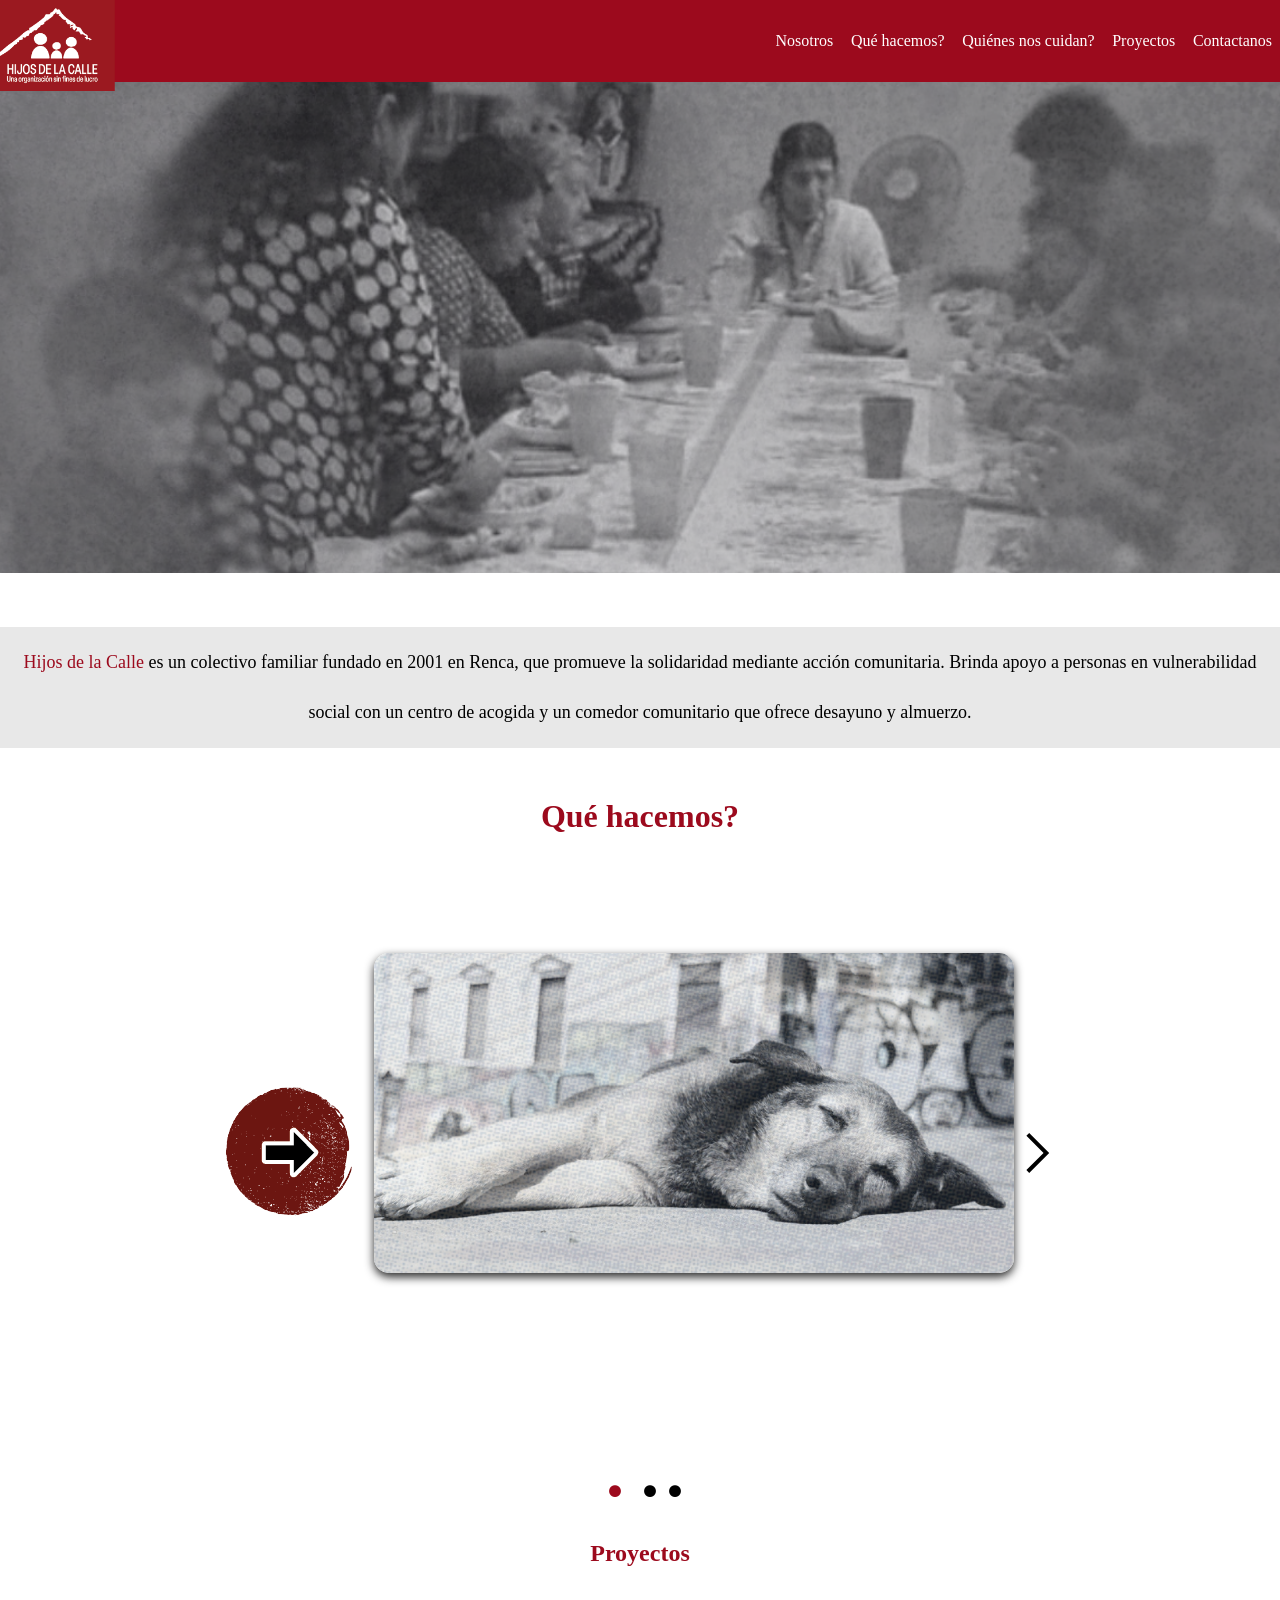
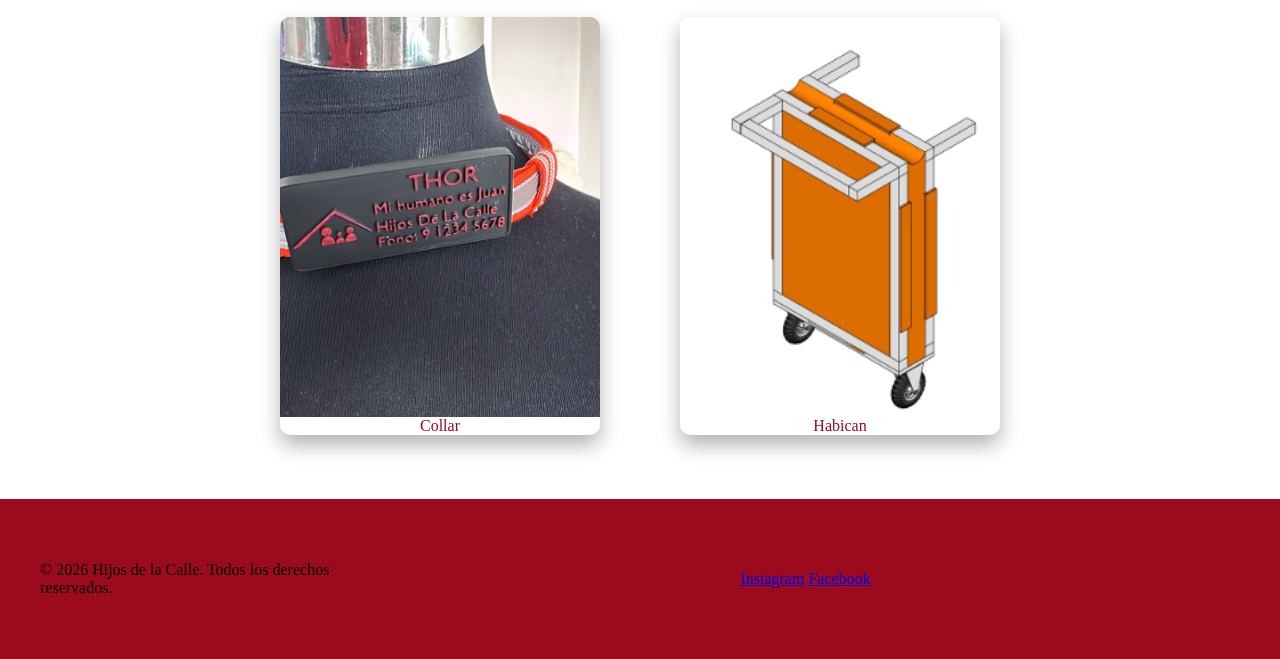
==== index.html @ 7b341426 "update flecha" ====
<!DOCTYPE html>
<html lang="en">
<head>
    <meta charset="UTF-8">
    <meta name="viewport" content="width=device-width, initial-scale=1.0">
    <title>Hijos de la calle</title>
    <link rel="stylesheet" href="styles.css">
</head> 

<body>
     <!-- Inicio de menu -->
    <header>

        <div class="menu">
            
            <nav>
            <ul> <!-- creo una lista-->
                <li><a href="#nosotros">Nosotros</a></li>
                <li><a href="#que-hacemos">Qué hacemos?</a></li>
                <li><a href="Paginas/Quienes-nos-cuidan.html">Quiénes nos cuidan?</a></li> 
                <li><a href="#proyectos">Proyectos</a></li>
                <li><a href="#footer">Contactanos</a></li> 
                
            </ul>
            </nav>
        </div>
        <img class="Logo" src="Fotos/logo-Fundacion.png" alt="Logo"><!-- aqui va una foto-->
    </header>
    <section id="nosotros">
    <!--Fin de menu-->
    <!--Nosotros inicio-->
    <img class="nosotros-img" src="Fotos/img_Inicial.png" alt="nosotros-img"><!-- aqui va una foto-->

    <div class="caja-texto">
        <p class="Descripcion"><span class="destacado">Hijos de la Calle</span> es un colectivo familiar fundado en 2001 en Renca, que promueve la solidaridad mediante acción comunitaria.
                                Brinda apoyo a personas en vulnerabilidad social con un centro de acogida y un comedor comunitario que ofrece desayuno y almuerzo.</p>
     <section id="que-hacemos">    
    </div></section>
  
    <!--Nosotros fin-->
    <!--Que hacemos inicio-->
    <h1 class="Titulo">Qué hacemos?</h1>  
  <!--que hacemos-->
    <div class="solo-carrusel"> 
        <div class="carrusel">
            <div class="atras">
                <img id="atras" src="../Fotos/Flecha-iz.png" alt="atras" loading="lazy">
            </div>
            <div class="Imagenes">
                <div id="img">
                        <img class="img" src="Fotos/Perro.png" alt="imagen 1 " loading="lazy">


                </div>
                <div id="texto" class="texto">
                    <h3></h3>
                    <p> </p>
                </div>
            </div>
            <div class="adelante" id="adelante">
                <img src="../Fotos/adelante.svg" alt="adelante " loading="lazy">
            </div>    
        </div>
    <div class="puntos" id="puntos"> </div>
    <script src=../scipt.js></script>
    </div>
    </section>
    <!--Que hacemos fin-->
    <!--Proyectos-->
<section id="proyectos">
    <h1 class="Titulo">Proyectos</h1>
    <div class="contenedor">
        <a href="Paginas/Collar.html" class="tarjeta">
            <img src="Fotos/collar.jpeg"alt="Collar">
            <div class="Titulo">Collar</div>
        </a>
        <a href="Paginas/Habican.html" class="tarjeta">
            <img src="Fotos/habican.png" alt="Habican">
            <div class="Titulo">Habican</div>
        </a>
    </div>
    <!--Proyectos fin-->
    <!--Footer inicio-->
    <section id="footer"></section>
    <footer class="caja-texto-footer">
    <p>© 2026 Hijos de la Calle. Todos los derechos reservados.</p>

    <div class="Titulo">
        <a href="https://www.instagram.com/hijosdelacalle_ong/">Instagram</a>
        <a href="https://www.facebook.com/p/HIJOS-De-La-CALLE-100064414102923/">Facebook</a>
    </div>
</footer>
    <!--Footer fin-->
</body>
</html>
---- styles.css ----
/* !======================================================== */
/* ! FUENTES */
/* !======================================================== */

@font-face {
    font-family: 'FormaEx';
    src: url(Fonts/FormaDJRMicro-ExtraBoldItalic-Testing.otf) format('truetype');
    font-family: 'CascadiaCode';
    src: url(Fonts/CascadiaMonoNF.ttf) format('truetype');
}
/*!===================================*/
/*!            default                  */
/*! =================================== */

/* !======================================================== */
/* ! VARIABLES */
/* !======================================================== */

:root{
    /*Colores*/
    --primary-color: rgb(156, 10, 29);
    --secondary-color: #740000;
    --tertiary-color: #adf1fc;
    --Color-palo:#c2c2c262;
    --text-color: #ffffff;
    --text-color-secondary: #000000;
    --background-color: #ffffff;
    --fuente-titulos: "FormaEx", sans-serif;
    --fuentes-subtitulos:"CascadiaCode";
    --fuentes-texto:"CascadiaCode";

    /* Tamaños */
    --titulo: 3.8rem;
    --subtitulo: 1.9rem;
    --texto: 0.8rem;

    /* Bordes */
    --radio: 12px;

    /* Sombras */
    --sombra: 0 10px 25px rgba(0,0,0,.2);
}
.Titulo{
    width: 80%;
    margin: auto;
    text-align: center;
    animation: aparecer 1s ease forwards;
    text-decoration: none;
    color: var(--primary-color);
    font-style: var(--fuente-titulos);
}
.Titulo_B{
    color: var(--text-color);
    font-size: 40px;
    text-align: center;
    display: block;
    padding-top: 120px;
    font-style: var(--fuente-titulos);
    font-weight: bold;

    
}
/*!===================================*/
/*!            default                  */
/*! =================================== */

}
.modelo-seccion {
    display: flex;
    align-items: center;
    justify-content: center;
    gap: 0px;
    padding: 0px;

}
.oculto {
    display: none;
}

.visible {
    display: flex;
}
.img-normal{
    width: 30rem;
    height: 30rem;
    object-fit: cover;
    border-radius: 20px;
    position: fixed;
    margin-top: 120px;
    display: flex;
    
}
model-viewer {
    width: 50rem;
    height: 200rem;
}


.caja-descriptiva {
    width: 60rem;
    padding: 1rem;
    background-color: rgb(216, 216, 216);
    border-radius: 2rem;
    text-align: left;
    margin-left:auto;
    font-size: var(--texto);
    font-style: var(--fuentes-texto);
}
.caja-descriptiva2{
    width: 60rem;
    padding: 1rem;
    background-color: rgb(216, 216, 216);
    border-radius: 2rem;
    text-align: left;
    margin-left:auto;
    font-size: 20px;
    font-style: var(--fuentes-texto);
}

/* !======================================================== */
/* ! ANIMACIONES */
/* !======================================================== */

/* animaciones */
@keyframes aparecer {
    from {
        opacity: 0;
        transform: translateY(50px);
    }

    to {
        opacity: 1;
        transform: translateY(0);
    }
}
/*fin animaciones*/
/*Inicio de index*/

/* !======================================================== */
/* ! BODY */
/* !======================================================== */

body{
    font-style: var(--fuentes-texto); 
    
} 
model-viewer{
    width:500px;
    height:500px;
}
*{
    padding: 0;
    margin: 0;
    box-sizing: border-box;
} 

/* !======================================================== */
/* ! HEADER Y NAVEGACIÓN */
/* !======================================================== */

header{ 
    
    background-color: var(--primary-color); 
    width: 100%;
    color: var(--text-color);
    clear: both;
    content: "";
    display: table;
    display: flex;
    justify-content: flex-end;
    position: fixed;
    z-index: 900;

}
.menu{
    width: 100%;
    height: 1rem auto ;
    margin:  2rem auto;
    margin-left: 1rem; /* ancho del logo + separación */
    align-items: right;
    align-items: center;
    display: flex;
    justify-content: flex-end;
}
.destacado-menu{/*/* Estilo para el elemento destacado en el menú, cuando uno este en la pagina*/
    background-color: var(--secondary-color);
    color: white;
}
.Logo {
    width: 10%;
    position: absolute;
    left: 4%;
    top: 0rem;
    transform: translateX(-50%);
    z-index: 1000;
}
.nosotros-img {
    width: 100%;
    height: auto;
    display: flexbox;
    right: 0%;
    
}
.destacado{
    color: var(--primary-color);
}
.caja-texto{
    width: 100%;            /* ancho del cuadro */
    min-height: 40%;     /* altura del cuadro */
    margin: 50px auto;     /* lo centra */
    padding: 10px;         /* espacio entre borde y texto */

    display: flex;
    align-items: center;
    justify-content: center;
    background-color: var(--Color-palo);  
    font-size: 18px;
}

.caja-texto-Titulos {
    display: block;
    padding-top: 120px;
    width: 100%;   
    padding: 2rem;         /* ancho del cuadro */
    min-height: 100px;     /* altura del cuadro */
    background-color: var(--primary-color);
    align-items: center;
    justify-content: center;
}
.caja-materiales, .otra-caja {
    width: 600px;
    padding: 40px;
    background-color: #f2f2f2;
    border-radius: 25px;
    margin: 50px auto;
    font-size: var(--texto);
    
}

.caja-materiales h2 {
    text-align: center;
    font-size: var(--subtitulo);
}

* h3 {
    margin-top: 5rem;
    color: #740000;
}


.caja-materiales ul {
    padding-left: 25px;
}

.caja-materiales li {
    margin-bottom: 10px;
    line-height: 1.5;
}
.Cajas{
    display: flex;
    justify-content: center;
    align-items: flex-start;
    gap: 40px;
    border-color: #adf1fc;
}

nav ul li {
    margin-left: 0.1rem;
    list-style: none;
    float: left;
    position: relative;
    padding: 0;
}

nav ul li a {
    display: block;
    padding: 0rem 0.5rem; /* Ajusta estos valores */
    text-decoration: none;
    color: var(--text-color);
    font-size: var(--fuente-titulos);
}
nav ul li a::before{
    content: "";
    position: absolute;

    width: 1rem;
    height: 1rem;
    background: white;

    top: 1rem;
    left: 50%;
    transform: translateX(-50%);

    opacity: 0;
    transition: .3s;
  
}
nav ul li a:hover{
    background-color: #740000;
   
}
.iconos{
    display: flex;
    justify-content: center;
    height: 300px;
    object-fit: cover;
    padding: 100px; 
    gap: 20%;
    color: var(--primary-color);
    
}
.caja-texto p {
    font-size: var(--fuente-titulos);
    line-height: 2.8;
    text-align: center;
}
.caja-texto-footer {
    width: 100%;            /* ancho del cuadro */
    min-height: 10rem;     /* altura del cuadro */
    padding: 40px; 
    background-color: var(--primary-color);        /* espacio entre borde y texto */

    display: flex;
    align-items: center;
    justify-content: center;
    margin-top: 4rem;
}


/*fin de index*/
/* !======================================================== */
/* ! Tablas */
/* !======================================================== */

/* tabla de materiales */
.tabla{
    width: 100%;
    border-collapse: collapse;
    

   

    
}

.tabla th,
.tabla td{
    border: none;                  /* Quita todos los bordes */
    border-bottom: 2px solid var(--primary-color); /* Solo deja la línea inferior */
    padding: 12px;
}
.tabla th{
    background-color: var(--primary-color);
    color: white;
}


/* !======================================================== */
/* ! TARJETAS */
/* !======================================================== */

/* Tarjetas */
.targeta-anima{
    width: 100%;
    height: 100%; /* altura fija del texto */

    display: flex;
    flex-direction: column;
    align-items: center;
    justify-content: center;


}
.contenedor{
    display: flex;
    justify-content: center;
    gap: 5rem;
    margin-top: 50px;
    flex-wrap: wrap;
    z-index: 500;
    padding: bottom 40%;
}

.tarjeta{
    width: 320px;
    text-decoration: none;
    overflow: hidden;
    border-radius: 10px;
    position: relative;
    transition: .4s;
    box-shadow: 0 10px 20px rgba(0,0,0,.3);
}

.tarjeta img{
    width: 100%;
    height: 400px;
    object-fit: cover;
    display: block;
    transition: .5s;
}


/* !======================================================== */
/* ! FORMULARIOS */
/* !======================================================== */

.ISeccion{
   border: 90px solid #d3919100;  
   height: 100%;
   justify-content: flex;
   justify-content: center;
   margin-top: 2rem;
}
.form-group{
    border: 1px solid #000000;
    width: 28rem;
    height: 36rem;
    border-radius: 2rem;
    background-color: #974444;
    box-shadow: 0px 0px 10px rgb(0, 0, 0);
    display: flex;
    flex-direction: column;
    padding: 2rem 3rem;
    align-items: center;
    justify-content: center;
}
.form-group .titulo{

   
    color: #ffffff;
    text-align: center;
    padding: 18px;
    font-size: var(--fuente-titulos);
    font-weight: bold;
    transition: .3s;
    margin-bottom: 2rem;
}
.form-group .Descripcion{
    
    text-align: center;
    margin-bottom: 2rem;
    color: #fff;
    font-size: var(--fuentes-texto);
}
.I-Datos{
    display: flex;
    flex-direction: column;
    gap: 1rem;
    width: 100%;
    text-color: #080808;
}
.form-group .input{
    padding: 10px;
    border: 3px solid #000;
    border-radius: 5px;
}
.btn{
    background-color: #ffffff;
    color: #000;
    padding: 10px 20px;
    width: 100%;
    height: 40px;
    transition: .3s;
    margin-bottom: 1rem;
    cursor: pointer;
    margin-top: 1rem;
}
.btn2{
    background-color: var(--primary-color);
    color: var(--primary-color);
    padding: 10px 20px;
    width: 50%;
    height: 40px;
    transition: .3s;
    margin-bottom: 1rem;
    cursor: pointer;
    margin-top: 1rem;
    text-decoration: none;
    color: inherit;
    display: flex;
    justify-content: flex-end;
    display: block;
    margin-left: auto;


}

/* !======================================================== */
/* ! COLLAR */
/* !======================================================== */

/*Inicio de collar*/
.caja-descriptiva{
    display: flex;
    align-items: center;
    justify-content: center;
    gap: 50px;
    padding: 50px;
}
/* !======================================================== */
/* ! menu deslizable */
/* !======================================================== */
.solo-carrusel{
    width: 100%;
    height: auto;
    margin: 0;
    padding-top: 20px;
    padding-bottom:20px ;

    display: flex;
    flex-direction: column;
    align-items: center;
    justify-content: center;
}


.carrusel{
    display: flex;
    align-items: center;
    justify-content: center;

    width: 500px; /* tamaño del cuadrado */
    height: 600px; /* tamaño del cuadrado */
}


.imagenes{
    display: flex;
    flex-direction: column;
    align-items: center;
    justify-content: center;

    width: 100%;
    height: 100%;
}


.img{
    width: 40rem;
    height: 20rem; /* altura fija de la imagen */

    object-fit: cover;

    border-radius: 15px;
    box-shadow: 0px 4px 10px rgba(0,0,0,0.85);
}


.texto{
    width: 100%;
    height: 100%; /* altura fija del texto */

    display: flex;
    flex-direction: column;
    align-items: center;
    justify-content: center;
    font-style: var(--fuentes-texto);

    border-radius: 15px;
    overflow: hidden;

    background-color: rgba(var(--primary-color), 0.5); /*Color de fondo texto*/
}


/* Puntos del carrusel */
.puntos{
    display: flex;
    align-items: center;
    justify-content: center;
}

.puntos p{ /*No seleccionado*/
    font-size: 100px;
    font-weight: 10px;
    margin-top: -50px;
    color: black;
}

.puntos .bold{ /*Seleccionado*/
    font-weight: 100;
    margin-left: 10px;
    margin-right: 10px;
    color: var(--primary-color);
}
/*menu deslizable*/
/* !======================================================== */
/* ! Carnet */
/* !======================================================== */
.Contenedor-Carnet{
    display: flex;
    justify-content: space-between;
    align-items: flex-start;
}


.carnet{
    width: 700px;
    display: flex;
    gap: 25px;

    padding: 20px;

    border-radius: 20px;
    background: white;
    box-shadow: 0 5px 15px rgba(0,0,0,.2);
}
.carnet2{
    width: 500px;
    display: flex;
    gap: 25px;

    padding: 20px;

    border-radius: 20px;
    background: white;
    box-shadow: 0 5px 15px rgba(0,0,0,.2);
}

.carnet2 img{
    width: 220px;
    height: 220px;

    object-fit: cover;

    border-radius: 15px;
}
.carnet3{
    width: 100%;
    display: flex;
    gap: 25px;

    padding: 20px;

    border-radius: 20px;
    background: white;
    box-shadow: 0 5px 15px rgba(0,0,0,.2);
}

.carnet3 img{
    width: 1000px;
    height: 500px;

    object-fit: cover;

    border-radius: 15px;
}
.carnet img{
    width: 220px;
    height: 220px;

    object-fit: cover;

    border-radius: 15px;
}

.info{
    display: flex;
    flex-direction: column;
    justify-content: flex-start;

    flex: 1;
}

.info h2{
    margin: 0 0 20px;
    font-size: 2rem;
    color: var(--primary-color);
}

.info p{
    margin: 8px 0;
    font-size: 1.1rem;
}
.Icon{
    height: 1%;
    width: 1%;
}
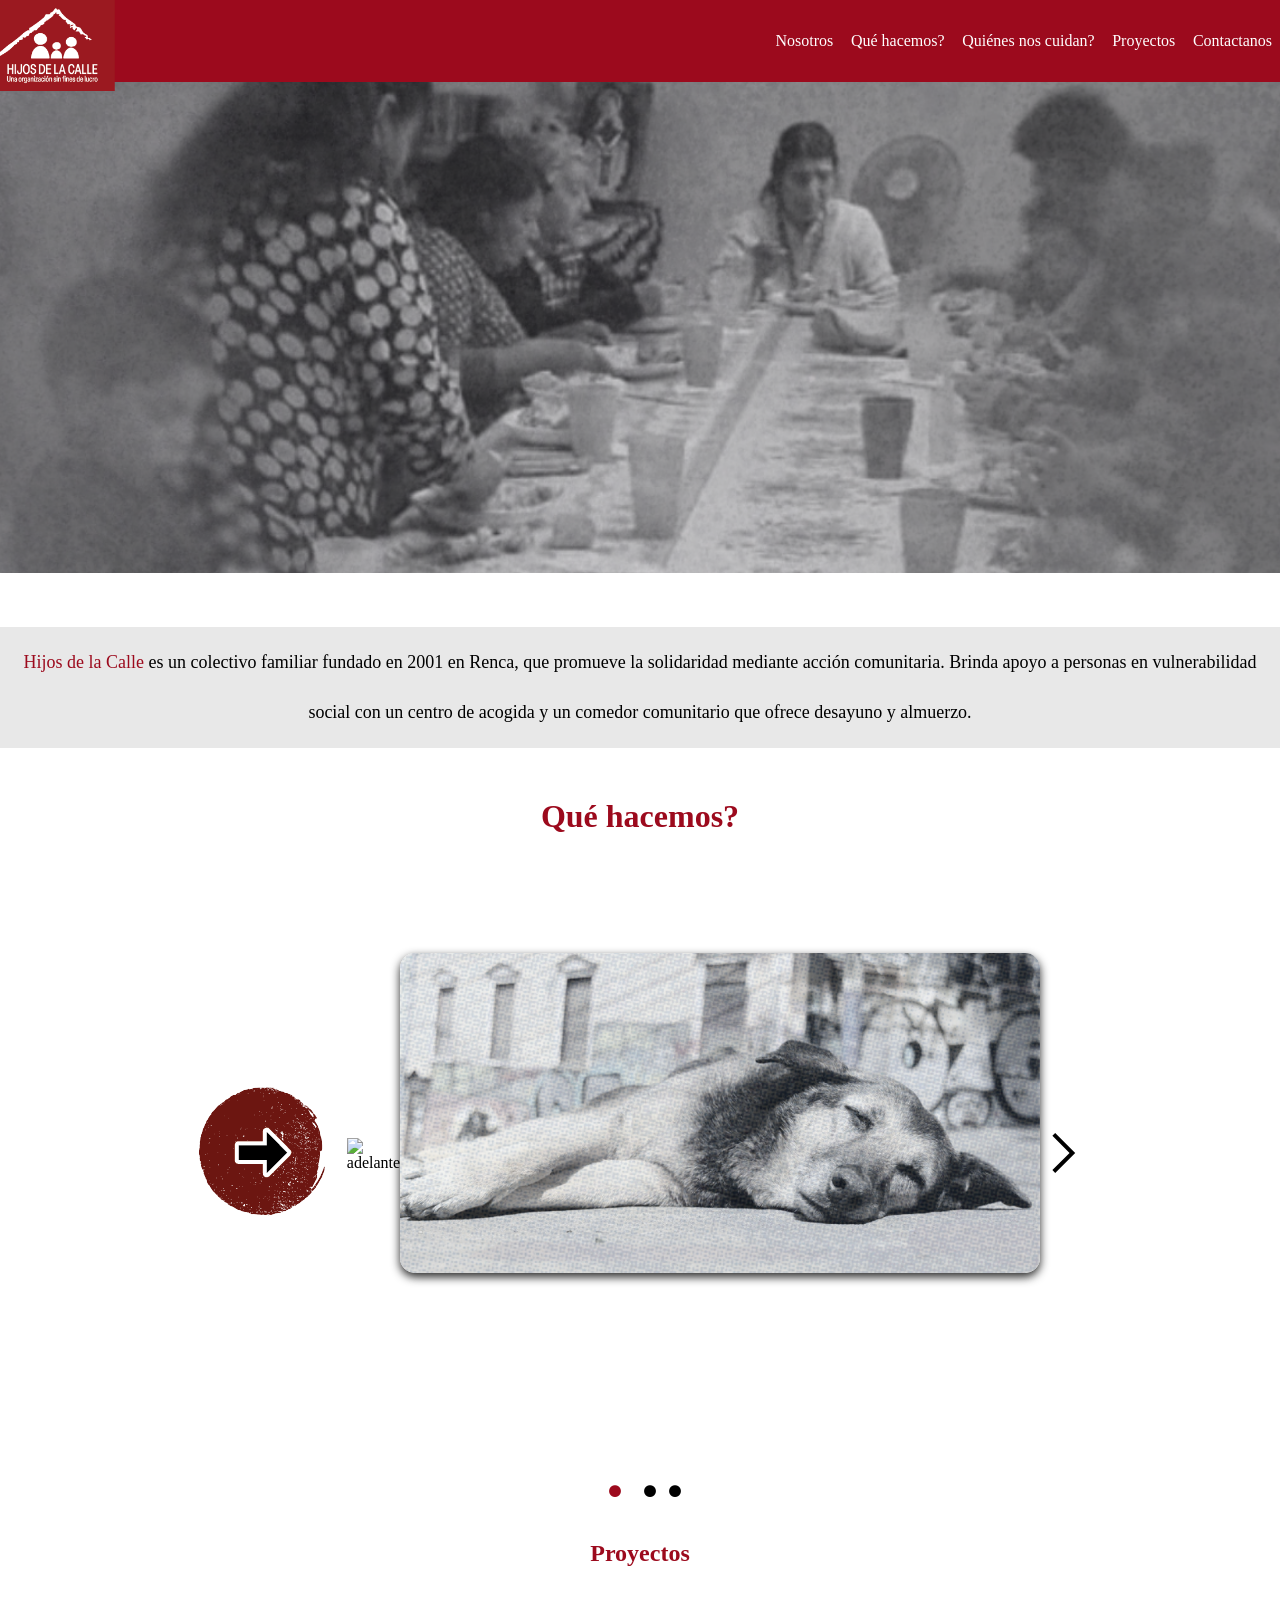
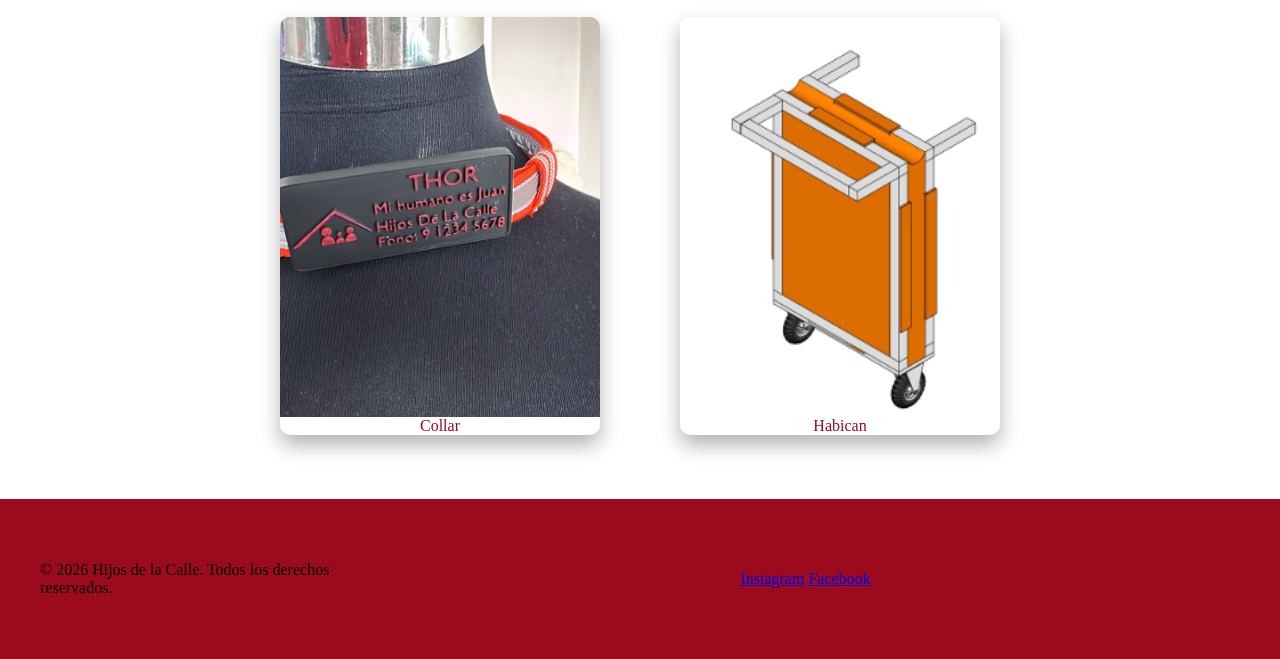
==== commit a6f5a79d: "update flechas" ====
--- a/index.html
+++ b/index.html
@@ -46,6 +46,9 @@
             <div class="atras">
                 <img id="atras" src="../Fotos/Flecha-iz.png" alt="atras" loading="lazy">
             </div>
+            <div class="adelante">
+                <img id="adelante" src="../Fotos/Flecha-de.png" alt="adelante" loading="lazy">
+            </div>
             <div class="Imagenes">
                 <div id="img">
                         <img class="img" src="Fotos/Perro.png" alt="imagen 1 " loading="lazy">
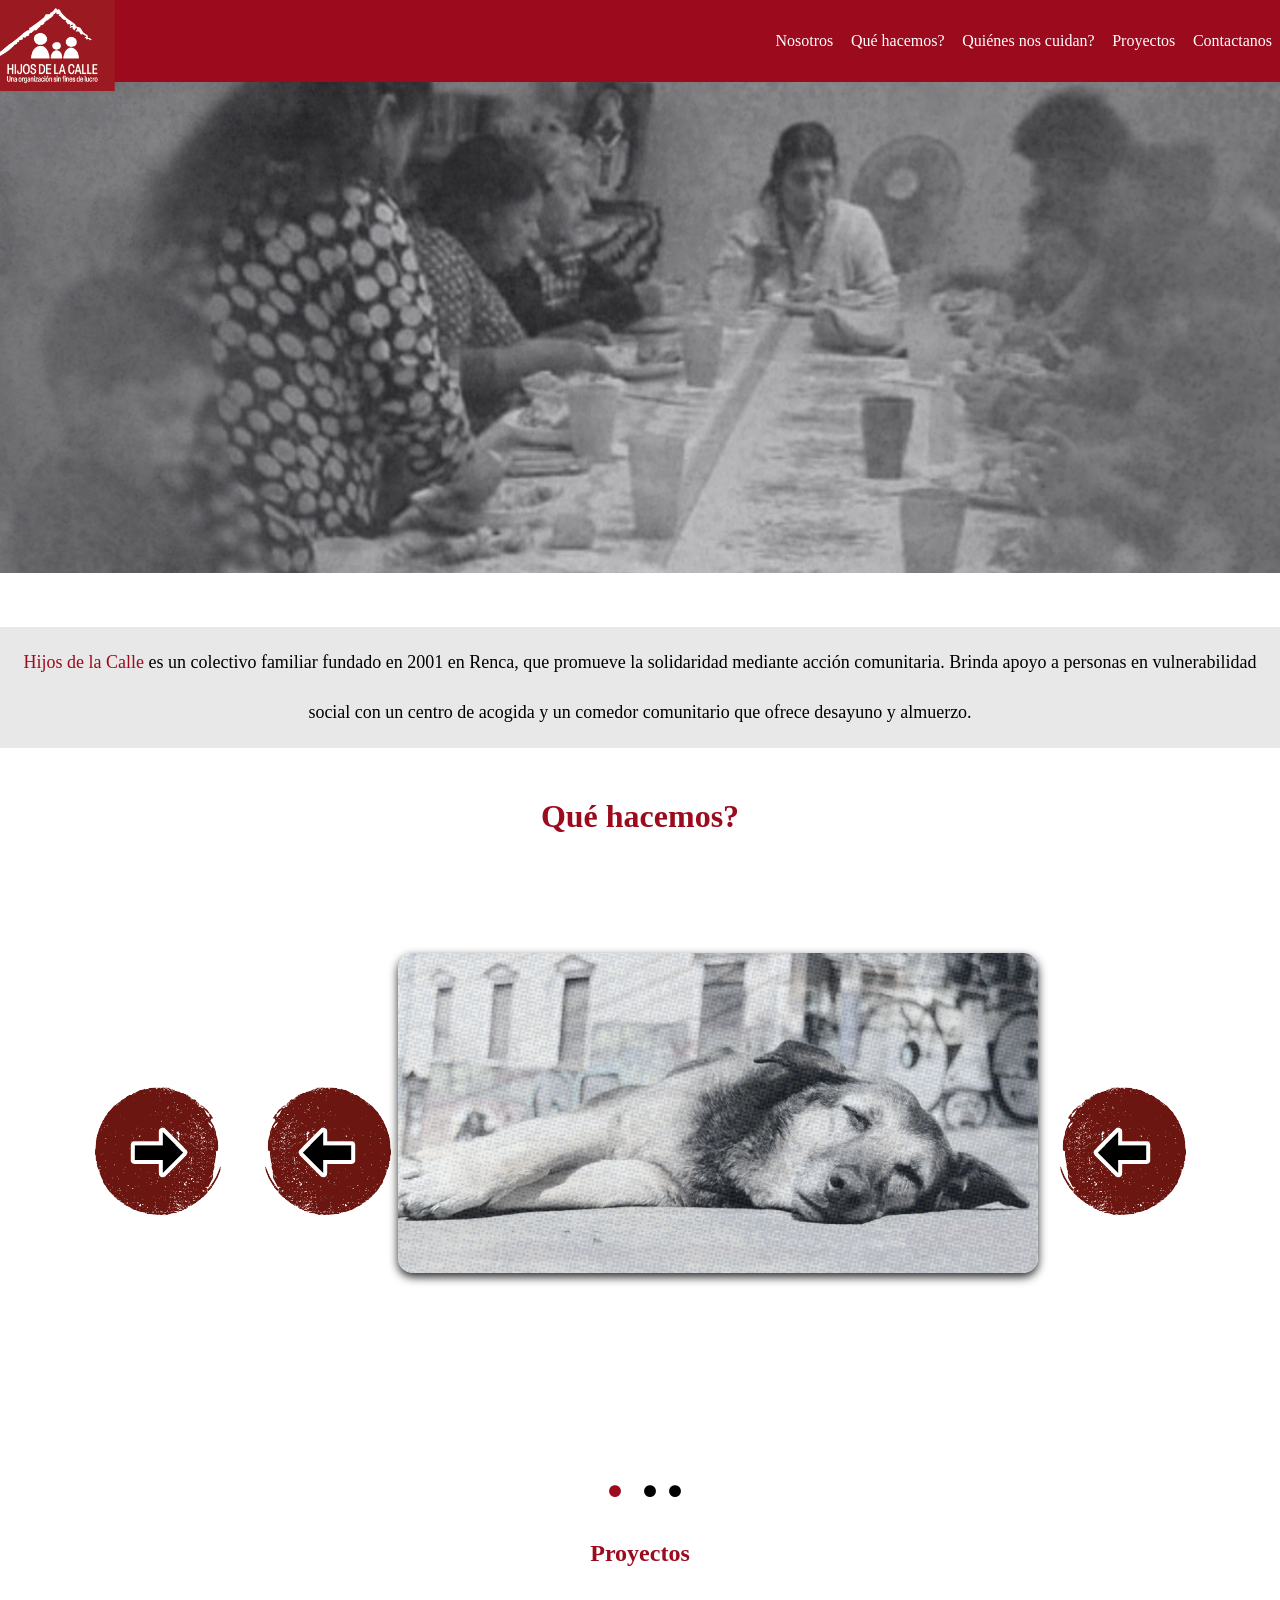
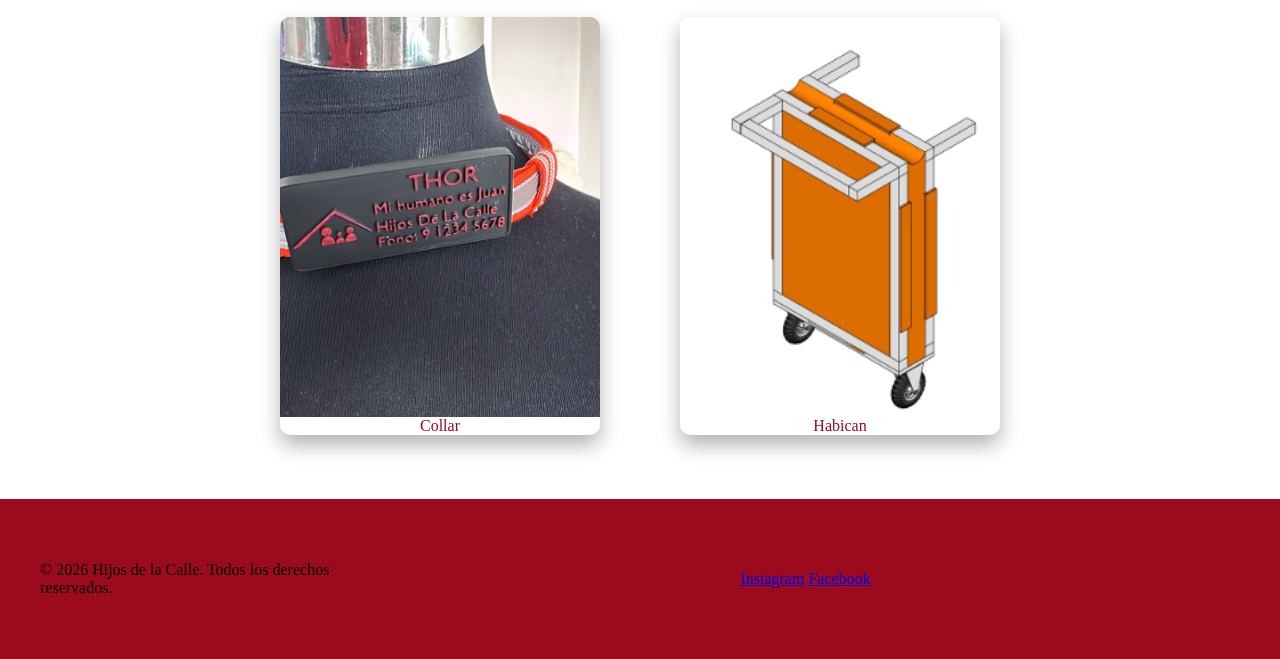
==== commit 269c5c5c: "Replace image source in index.html" ====
--- a/index.html
+++ b/index.html
@@ -61,7 +61,7 @@
                 </div>
             </div>
             <div class="adelante" id="adelante">
-                <img src="../Fotos/adelante.svg" alt="adelante " loading="lazy">
+                <img src="../Fotos/Flecha-de.png" alt="adelante " loading="lazy">
             </div>    
         </div>
     <div class="puntos" id="puntos"> </div>
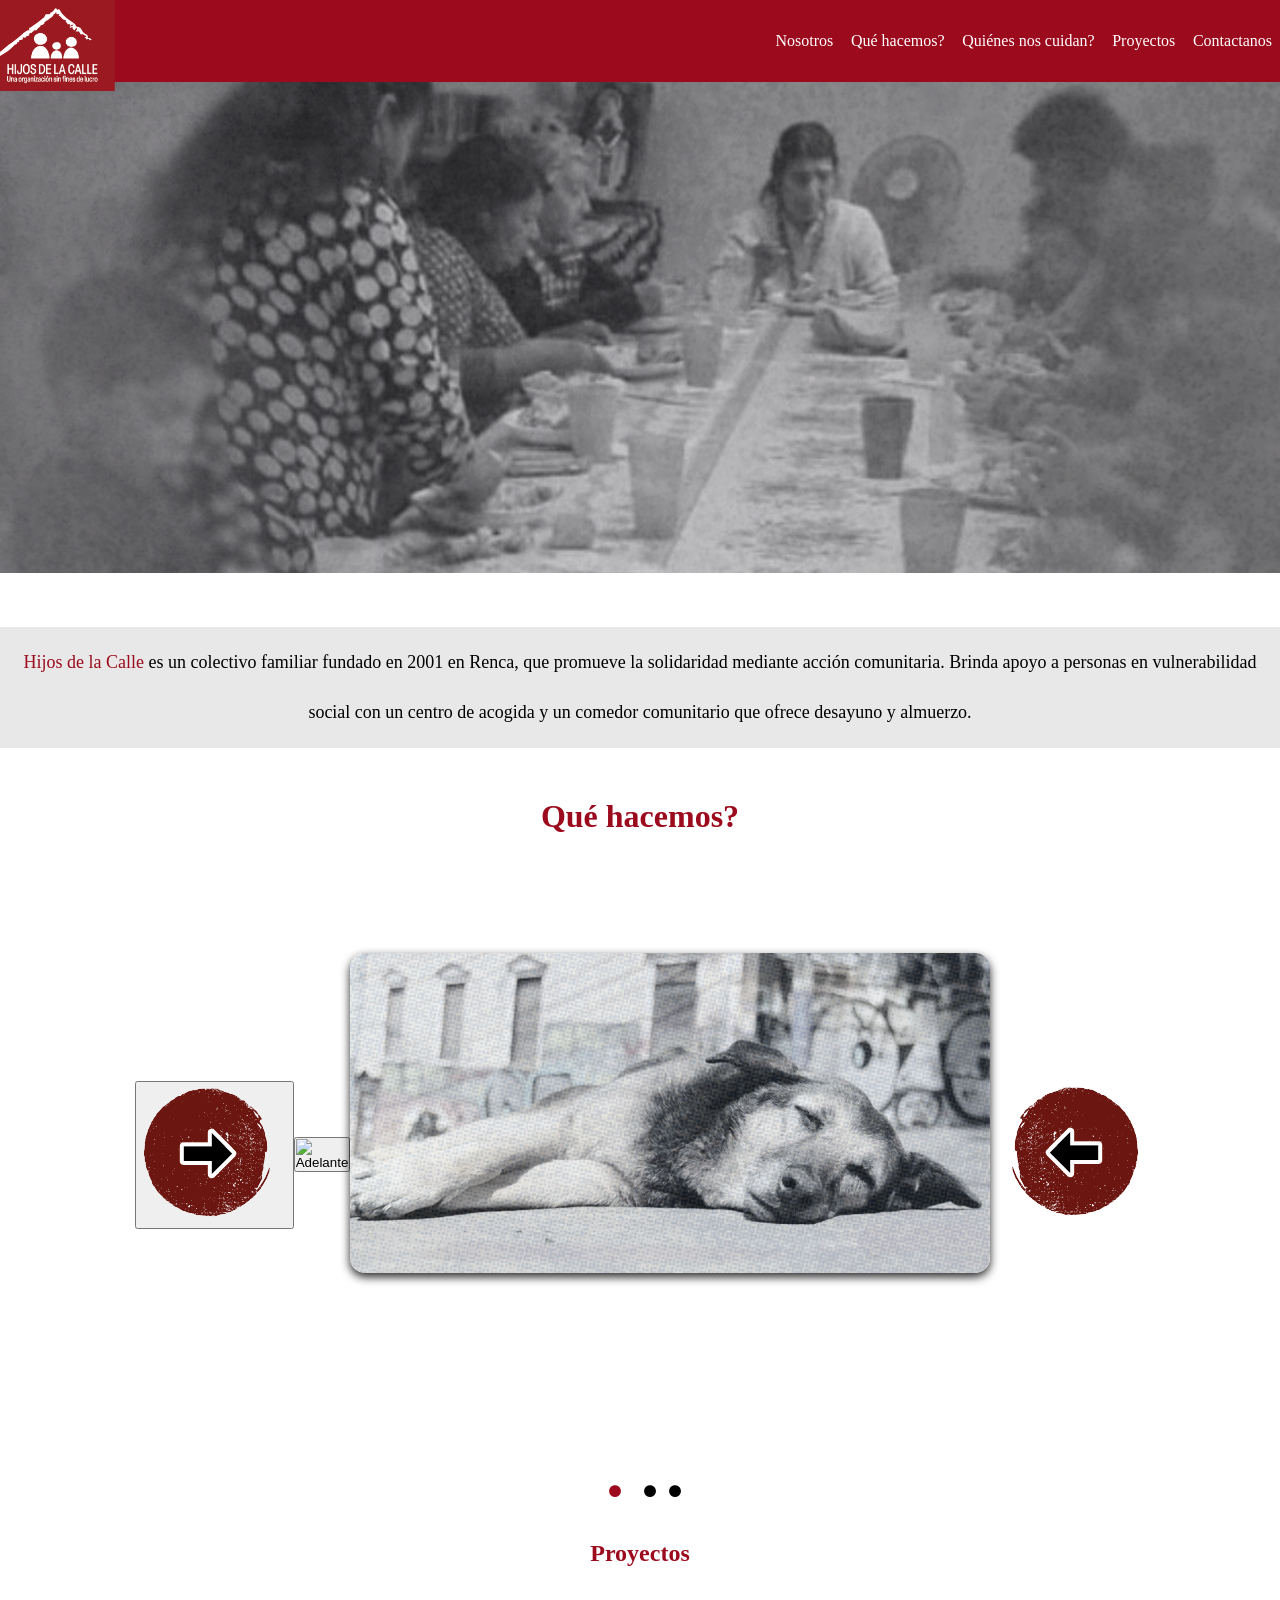
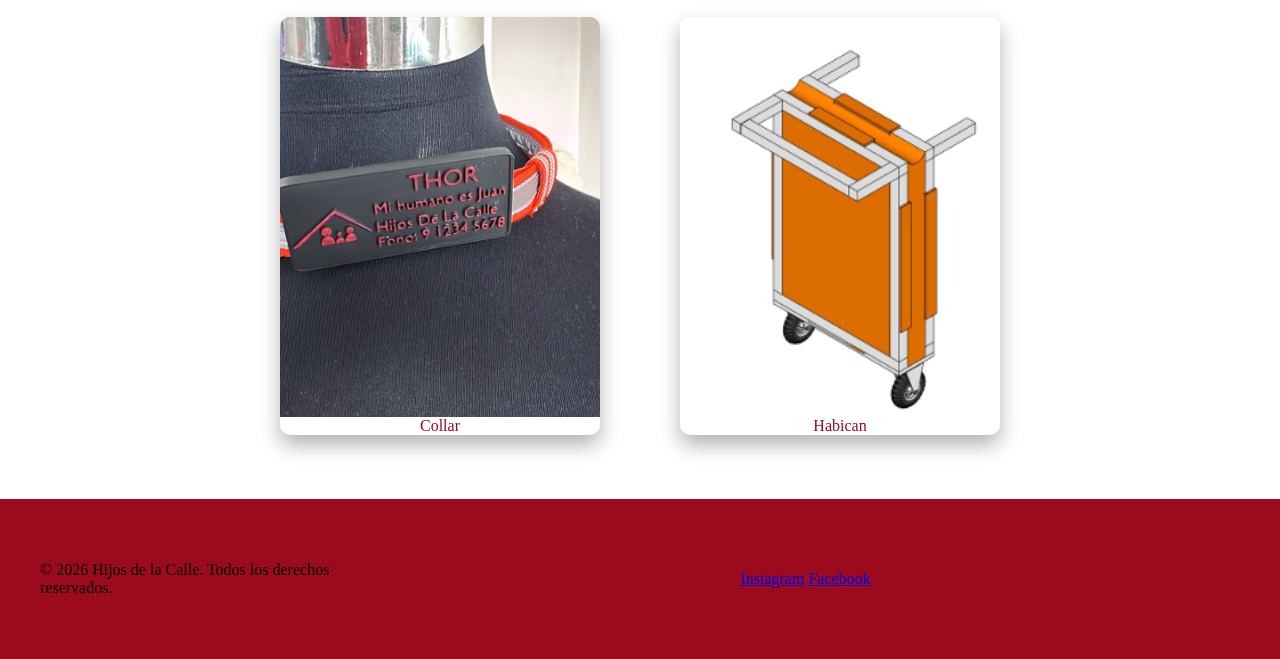
==== commit 77be7737: "aaaaaa" ====
--- a/index.html
+++ b/index.html
@@ -43,12 +43,12 @@
   <!--que hacemos-->
     <div class="solo-carrusel"> 
         <div class="carrusel">
-            <div class="atras">
-                <img id="atras" src="../Fotos/Flecha-iz.png" alt="atras" loading="lazy">
-            </div>
-            <div class="adelante">
-                <img id="adelante" src="../Fotos/Flecha-de.png" alt="adelante" loading="lazy">
-            </div>
+        <button id="atras" class="flecha">
+            <img src="../Fotos/Flecha-iz.png" alt="Atrás">
+        </button>
+            <button id="adelante" class="flecha">
+                <img src="../Fotos/Flecha-der.png" alt="Adelante">
+            </button>
             <div class="Imagenes">
                 <div id="img">
                         <img class="img" src="Fotos/Perro.png" alt="imagen 1 " loading="lazy">
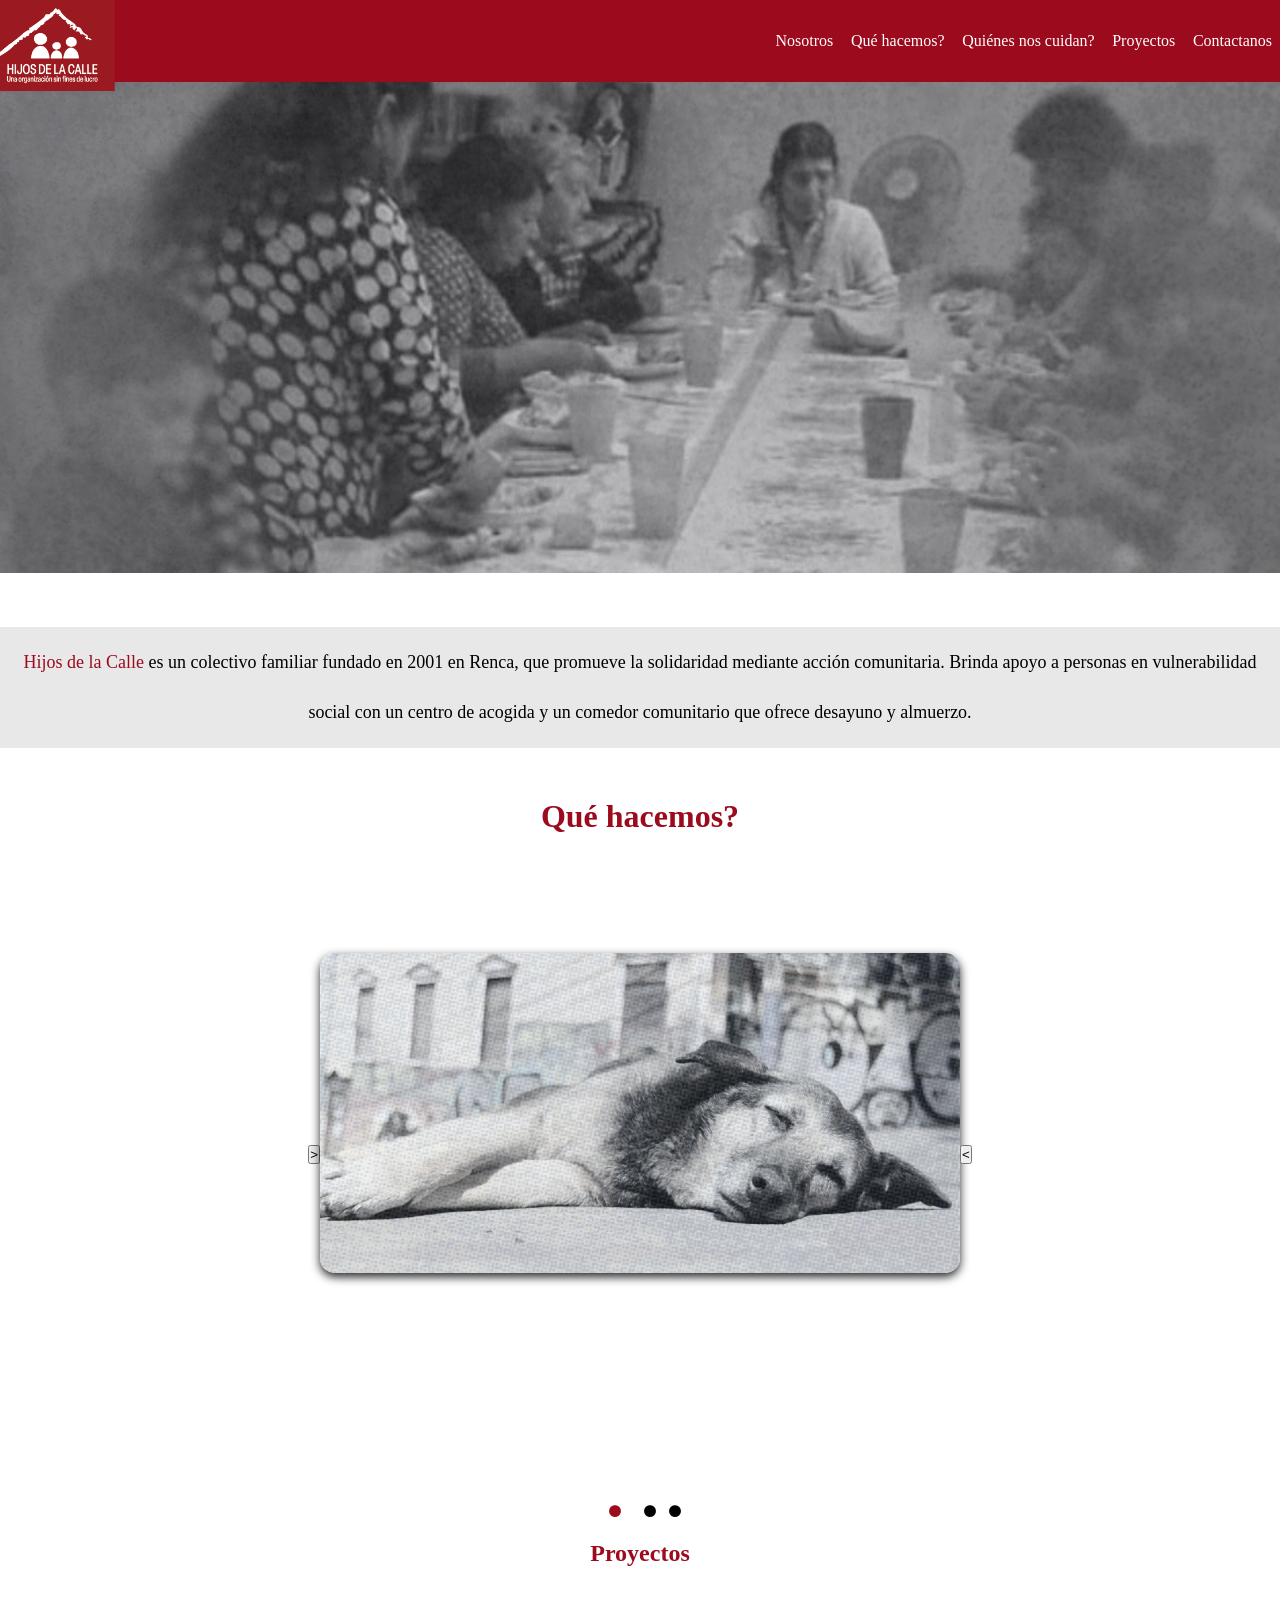
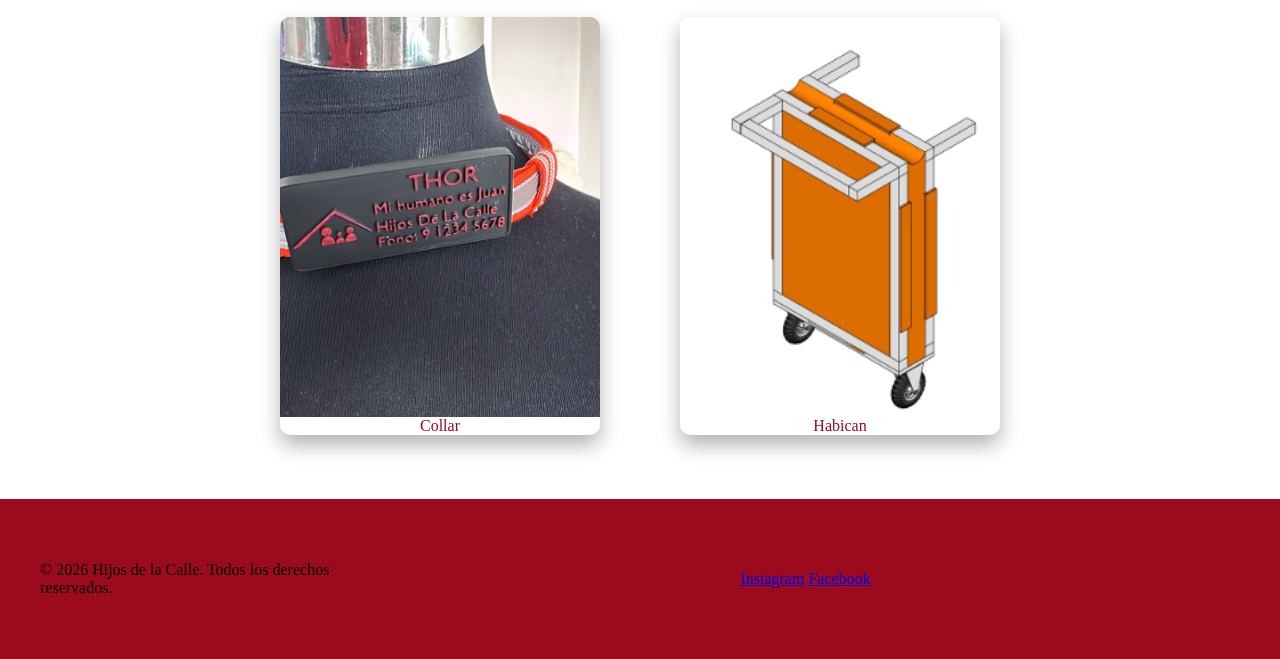
==== commit ef645a1e: "Fix button elements in index.html" ====
--- a/index.html
+++ b/index.html
@@ -43,11 +43,9 @@
   <!--que hacemos-->
     <div class="solo-carrusel"> 
         <div class="carrusel">
-        <button id="atras" class="flecha">
-            <img src="../Fotos/Flecha-iz.png" alt="Atrás">
+        <button id="atras" class="flecha">>
         </button>
-            <button id="adelante" class="flecha">
-                <img src="../Fotos/Flecha-der.png" alt="Adelante">
+            
             </button>
             <div class="Imagenes">
                 <div id="img">
@@ -60,8 +58,7 @@
                     <p> </p>
                 </div>
             </div>
-            <div class="adelante" id="adelante">
-                <img src="../Fotos/Flecha-de.png" alt="adelante " loading="lazy">
+            <button id="adelante" class="flecha"><
             </div>    
         </div>
     <div class="puntos" id="puntos"> </div>
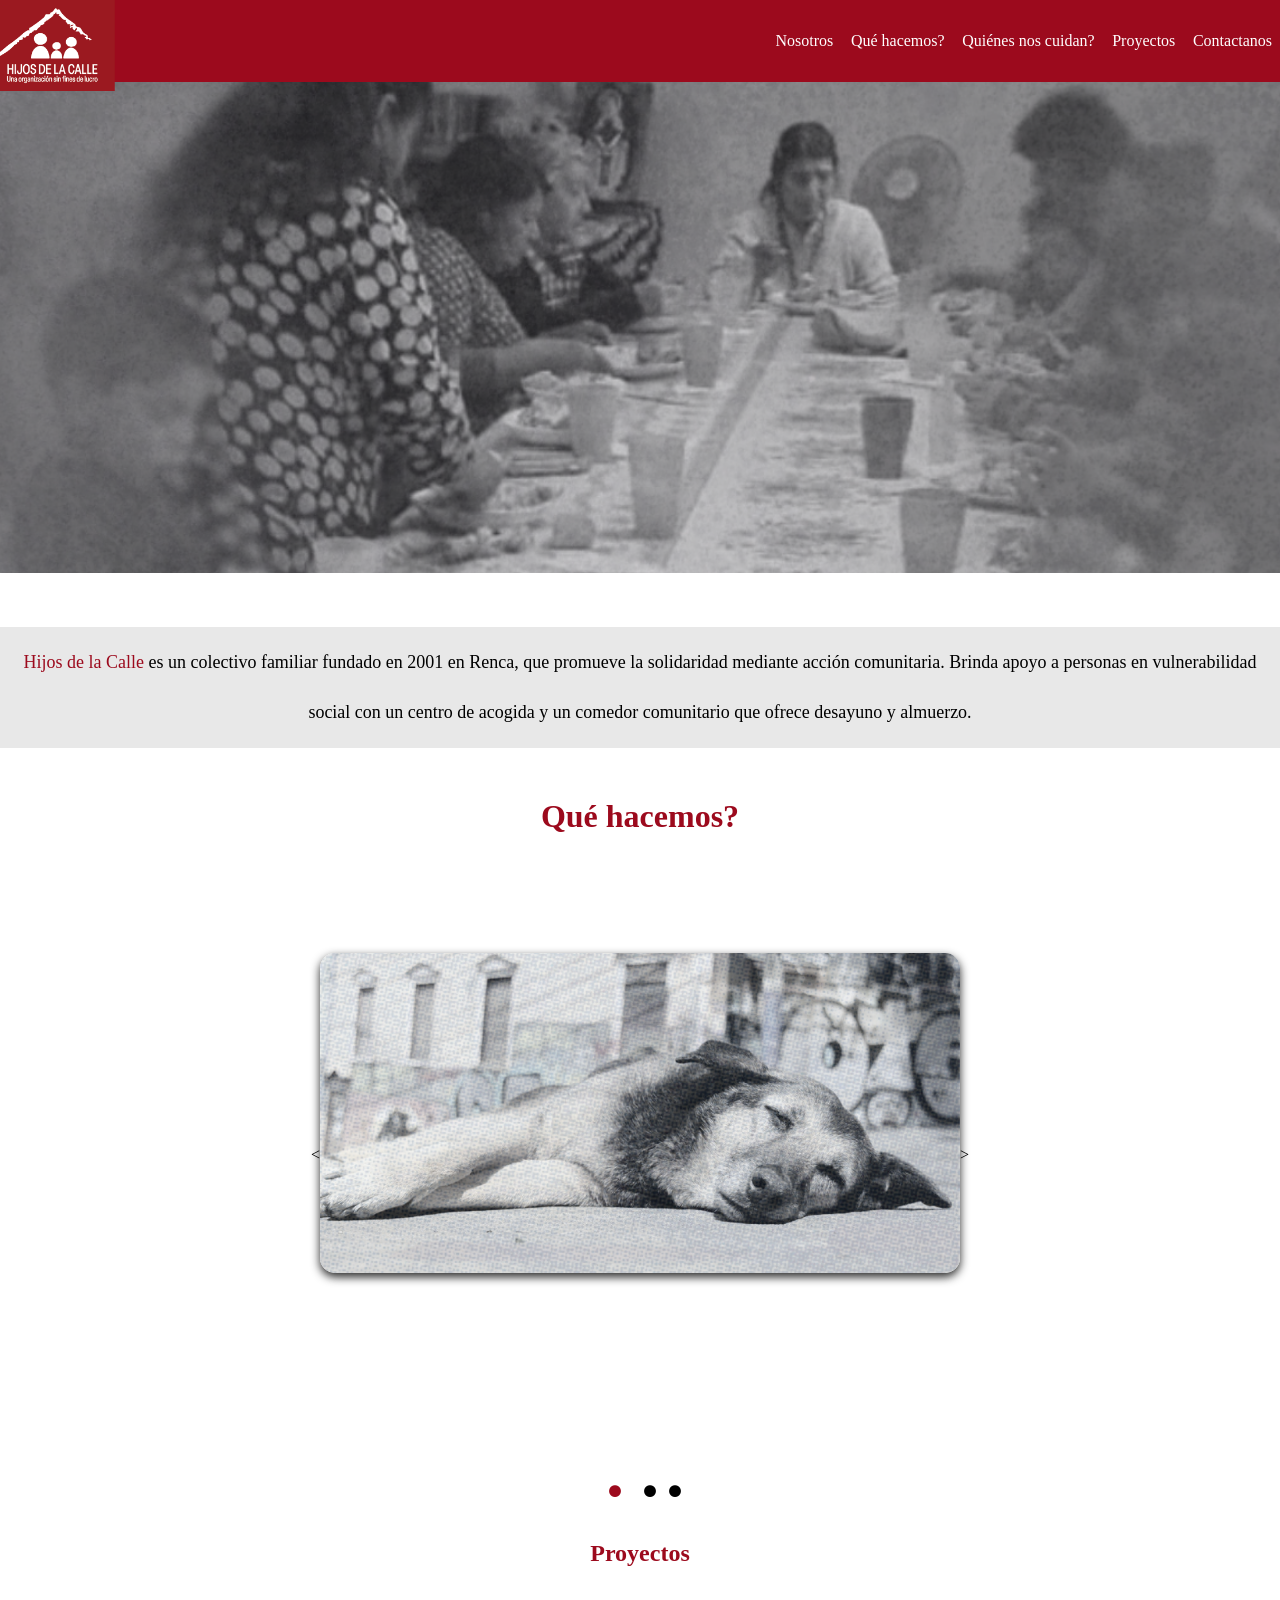
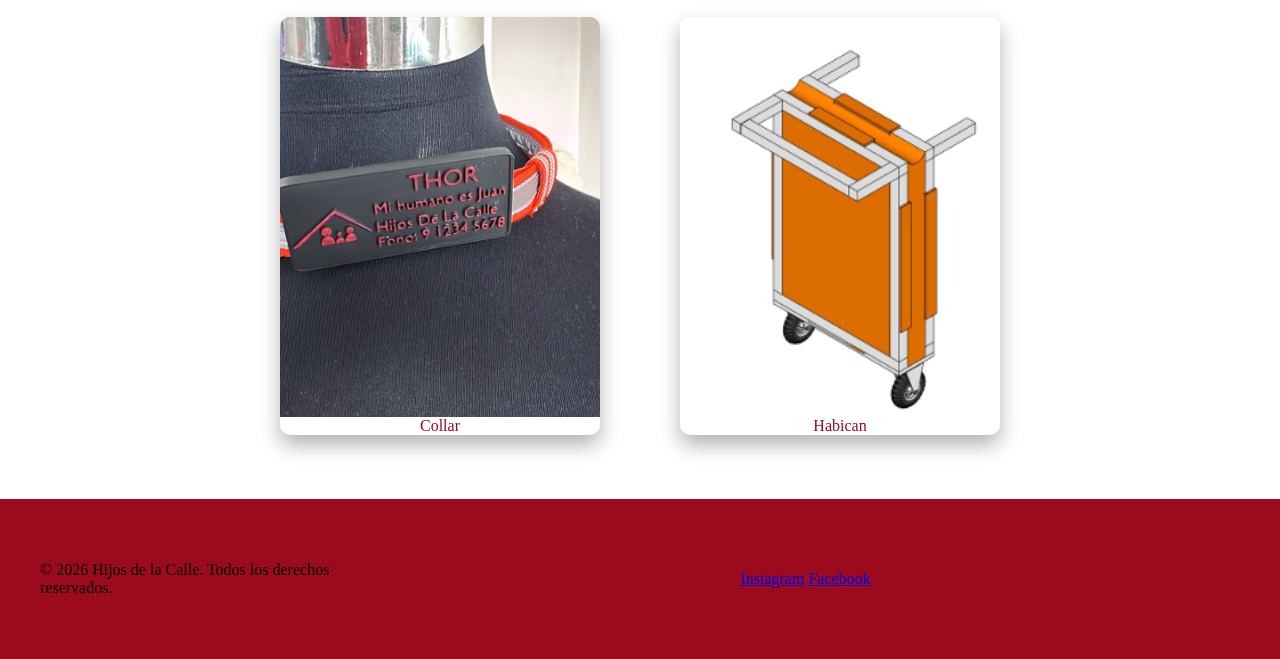
==== commit 2fb574a3: "Fix button elements in index.html" ====
--- a/index.html
+++ b/index.html
@@ -43,8 +43,8 @@
   <!--que hacemos-->
     <div class="solo-carrusel"> 
         <div class="carrusel">
-        <button id="atras" class="flecha">>
-        </button>
+        <div id="atras" class="flecha"><
+        </div>
             
             </button>
             <div class="Imagenes">
@@ -58,7 +58,7 @@
                     <p> </p>
                 </div>
             </div>
-            <button id="adelante" class="flecha"><
+            <div id="adelante" class="flecha">>
             </div>    
         </div>
     <div class="puntos" id="puntos"> </div>
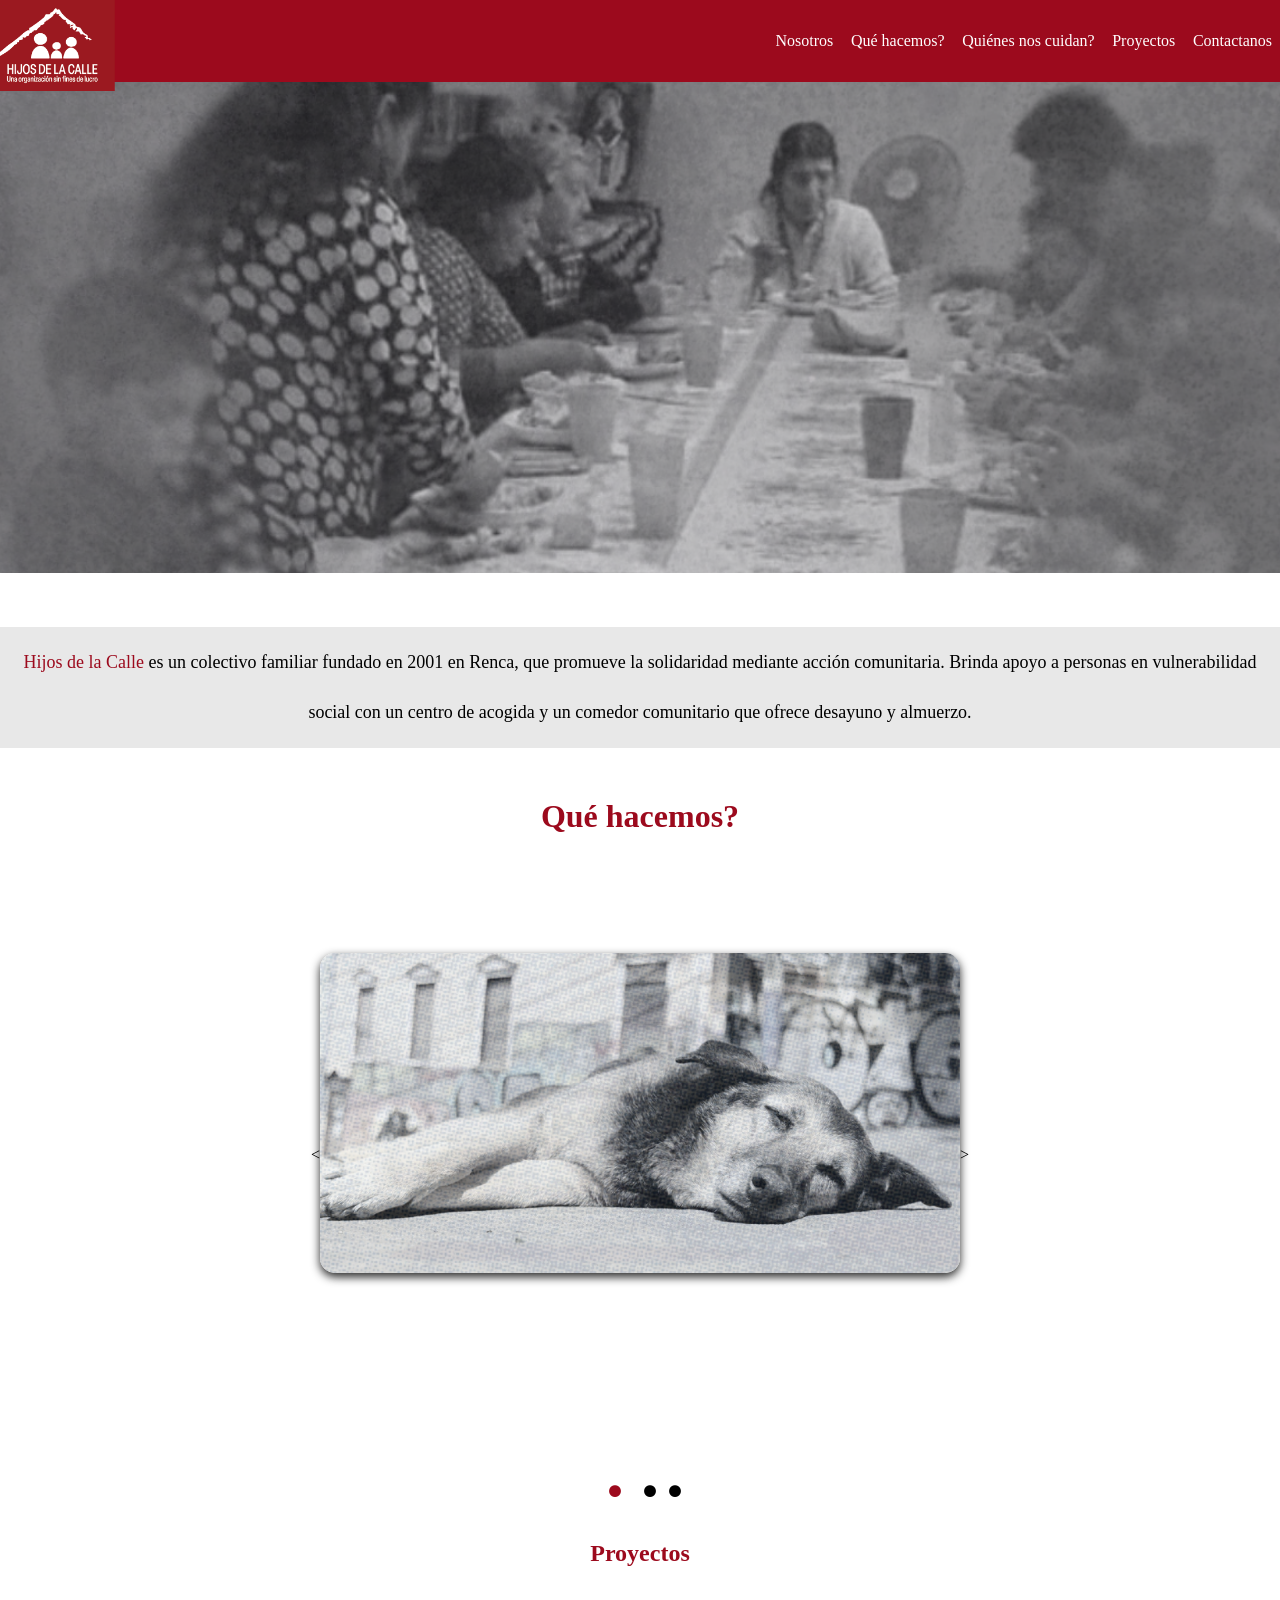
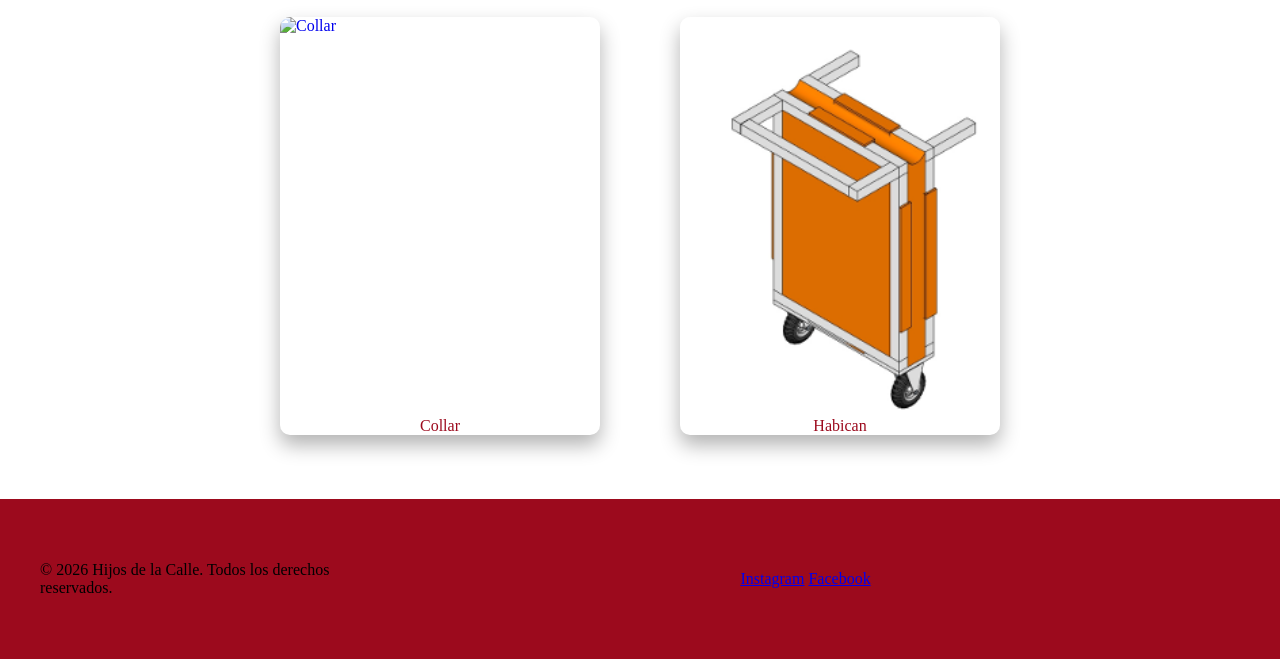
==== commit d29f607a: "Update index.html" ====
--- a/index.html
+++ b/index.html
@@ -71,7 +71,7 @@
     <h1 class="Titulo">Proyectos</h1>
     <div class="contenedor">
         <a href="Paginas/Collar.html" class="tarjeta">
-            <img src="Fotos/collar.jpeg"alt="Collar">
+            <img src="Fotos/Collar-img.jpeg"alt="Collar">
             <div class="Titulo">Collar</div>
         </a>
         <a href="Paginas/Habican.html" class="tarjeta">
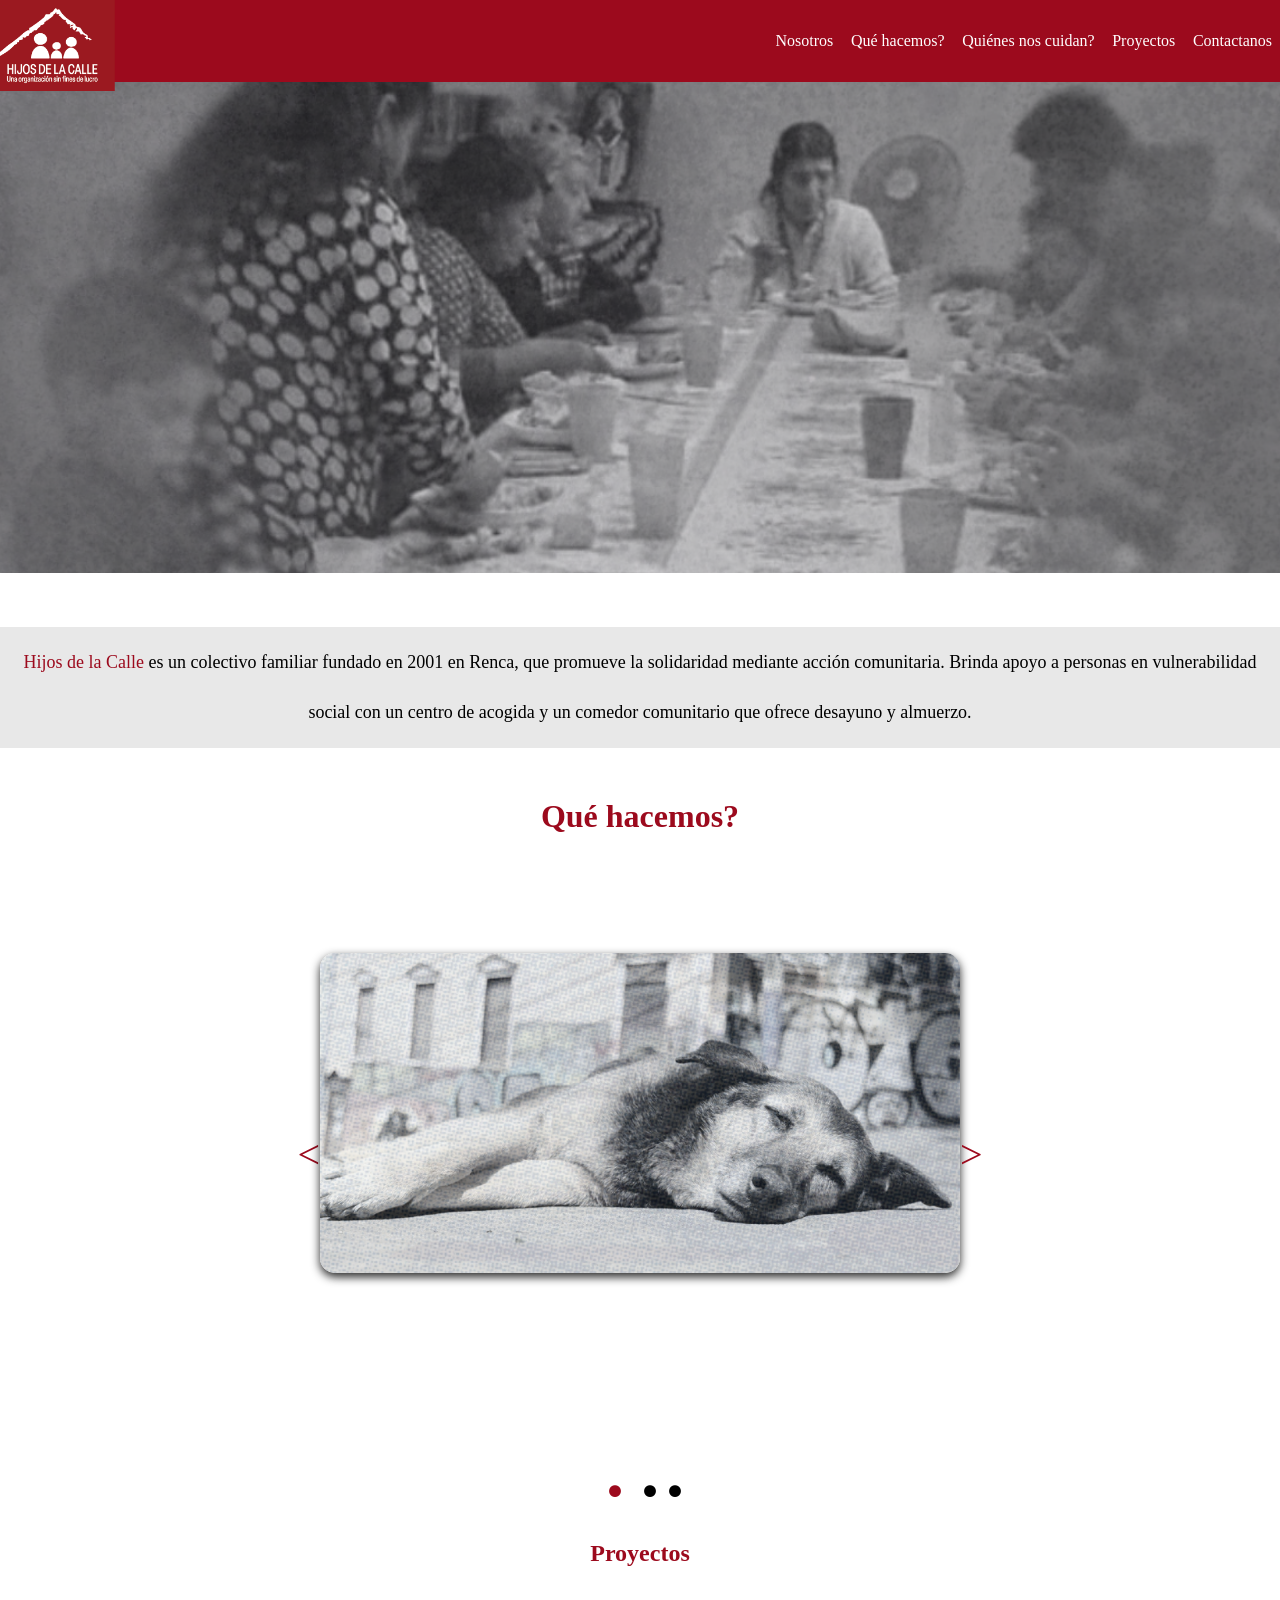
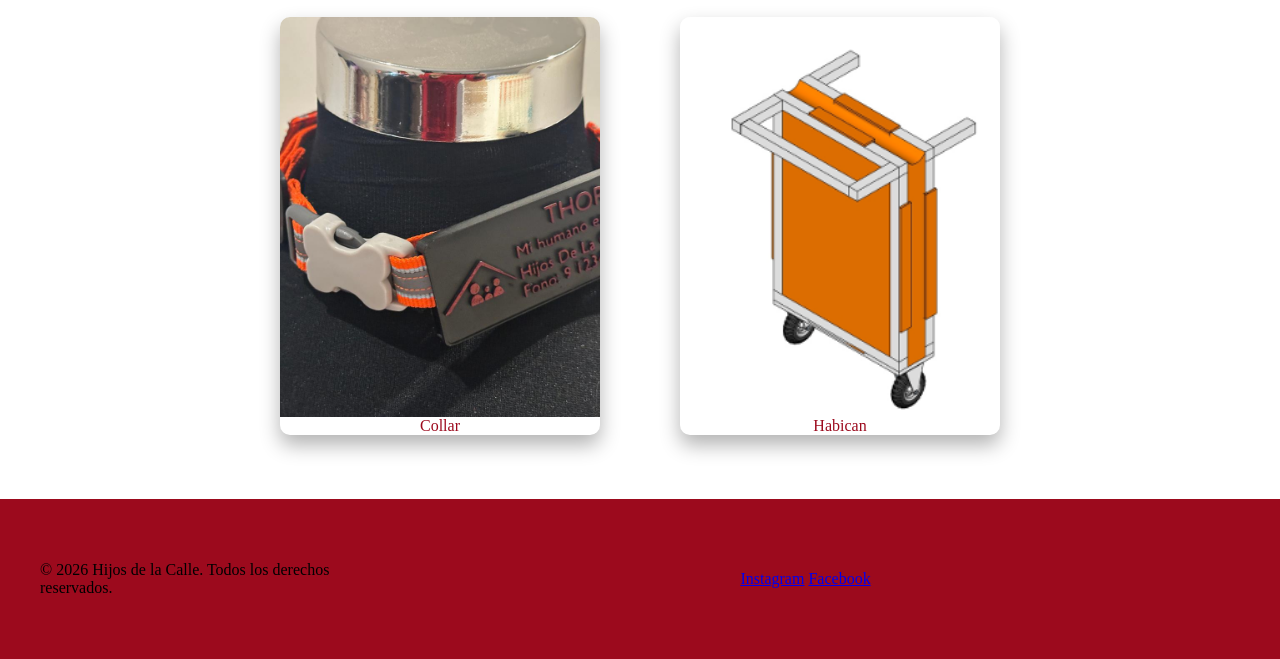
==== commit 77190455: "Update index.html" ====
--- a/index.html
+++ b/index.html
@@ -62,7 +62,7 @@
             </div>    
         </div>
     <div class="puntos" id="puntos"> </div>
-    <script src=../scipt.js></script>
+    <script src=scipt.js></script>
     </div>
     </section>
     <!--Que hacemos fin-->
--- a/styles.css
+++ b/styles.css
@@ -522,7 +522,16 @@
     width: 500px; /* tamaño del cuadrado */
     height: 600px; /* tamaño del cuadrado */
 }
-
+.flecha{
+    font-size: 40px;
+    cursor: pointer;
+    user-select: none;
+    color: var(--primary-color);
+}
+
+.flecha:hover{
+    opacity: 0.7;
+}
 
 .imagenes{
     display: flex;
@@ -675,4 +684,4 @@
 .Icon{
     height: 1%;
     width: 1%;
-}+}
